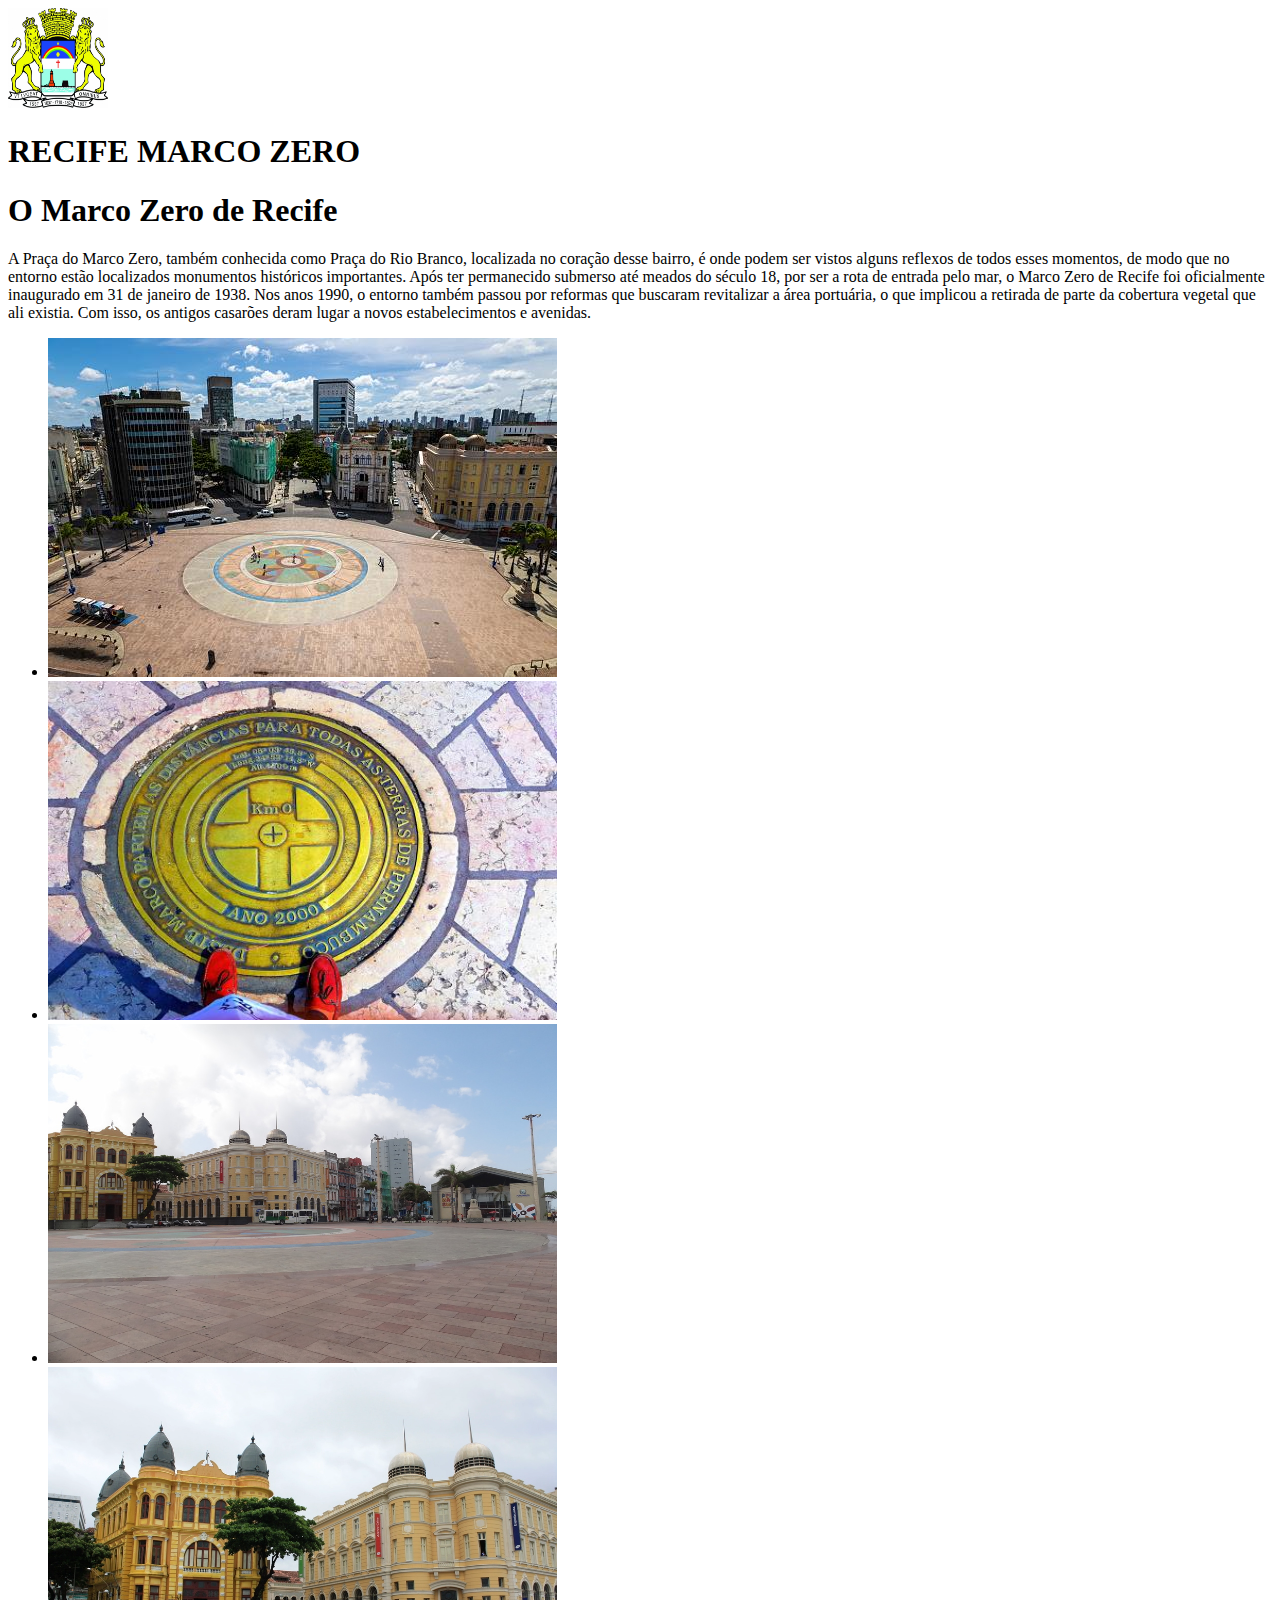
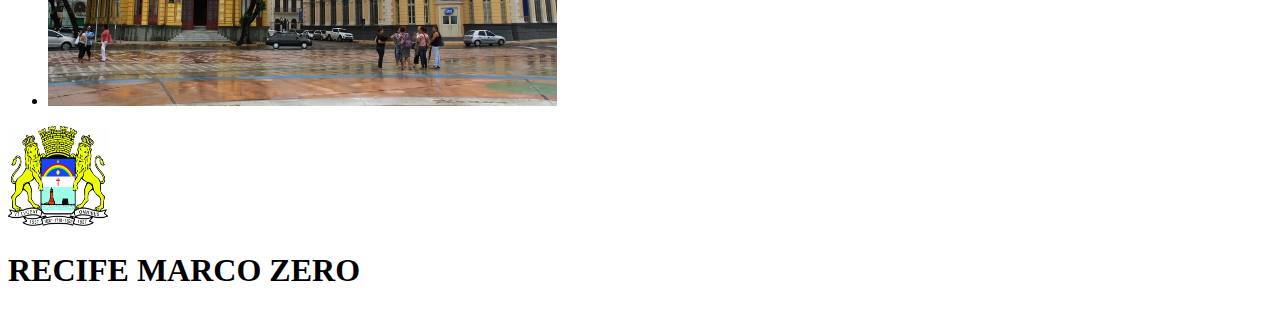
==== html/recife/index.html @ 18144922 "Movido para outra pasta" ====
<!DOCTYPE html>
<html lang="en">
<head>
    <meta charset="UTF-8">
    <meta name="viewport" content="width=device-width, initial-scale=1.0">
    <title>RECIFE - MARCO ZERO</title>
</head>
<body>
    <header>
        <img src="imagens/brasoes.jpg" alt="Brasão Recife" width="100" height="100">
        <h1>RECIFE MARCO ZERO</h1>
    </header>
    <SECtion>
        <h1>O Marco Zero de Recife</h1>
        <p>A Praça do Marco Zero, também conhecida como Praça do Rio Branco, localizada no coração desse bairro, é onde podem ser vistos alguns reflexos de todos esses momentos, de modo que no entorno estão localizados monumentos históricos importantes.

            Após ter permanecido submerso até meados do século 18, por ser a rota de entrada pelo mar, o Marco Zero de Recife foi oficialmente inaugurado em 31 de janeiro de 1938. Nos anos 1990, o entorno também passou por reformas que buscaram revitalizar a área portuária, o que implicou a retirada de parte da cobertura vegetal que ali existia. Com isso, os antigos casarões deram lugar a novos estabelecimentos e avenidas.</p>
    </SECtion>
    <section>
        <ul>
            <li><img src="./imagens/01.jpeg" alt="Marco zero" width="509" height="339"></li>
            <li><img src="./imagens/02.jpeg" alt="Marco zero" width="509" height="339"></li>
            <li><img src="./imagens/03.jpg" alt="Foto Praça" width="509" height="339"></li>
            <li><img src="./imagens/04.webp" alt="Foto Praça" width="509" height="339"></li>
        </ul>
    </section>
    <footer>
        <img src="imagens/brasoes.jpg" alt="Brasão Recife" width="100" height="100">
        <h1>RECIFE MARCO ZERO</h1>
    </footer>
</body>
</html>
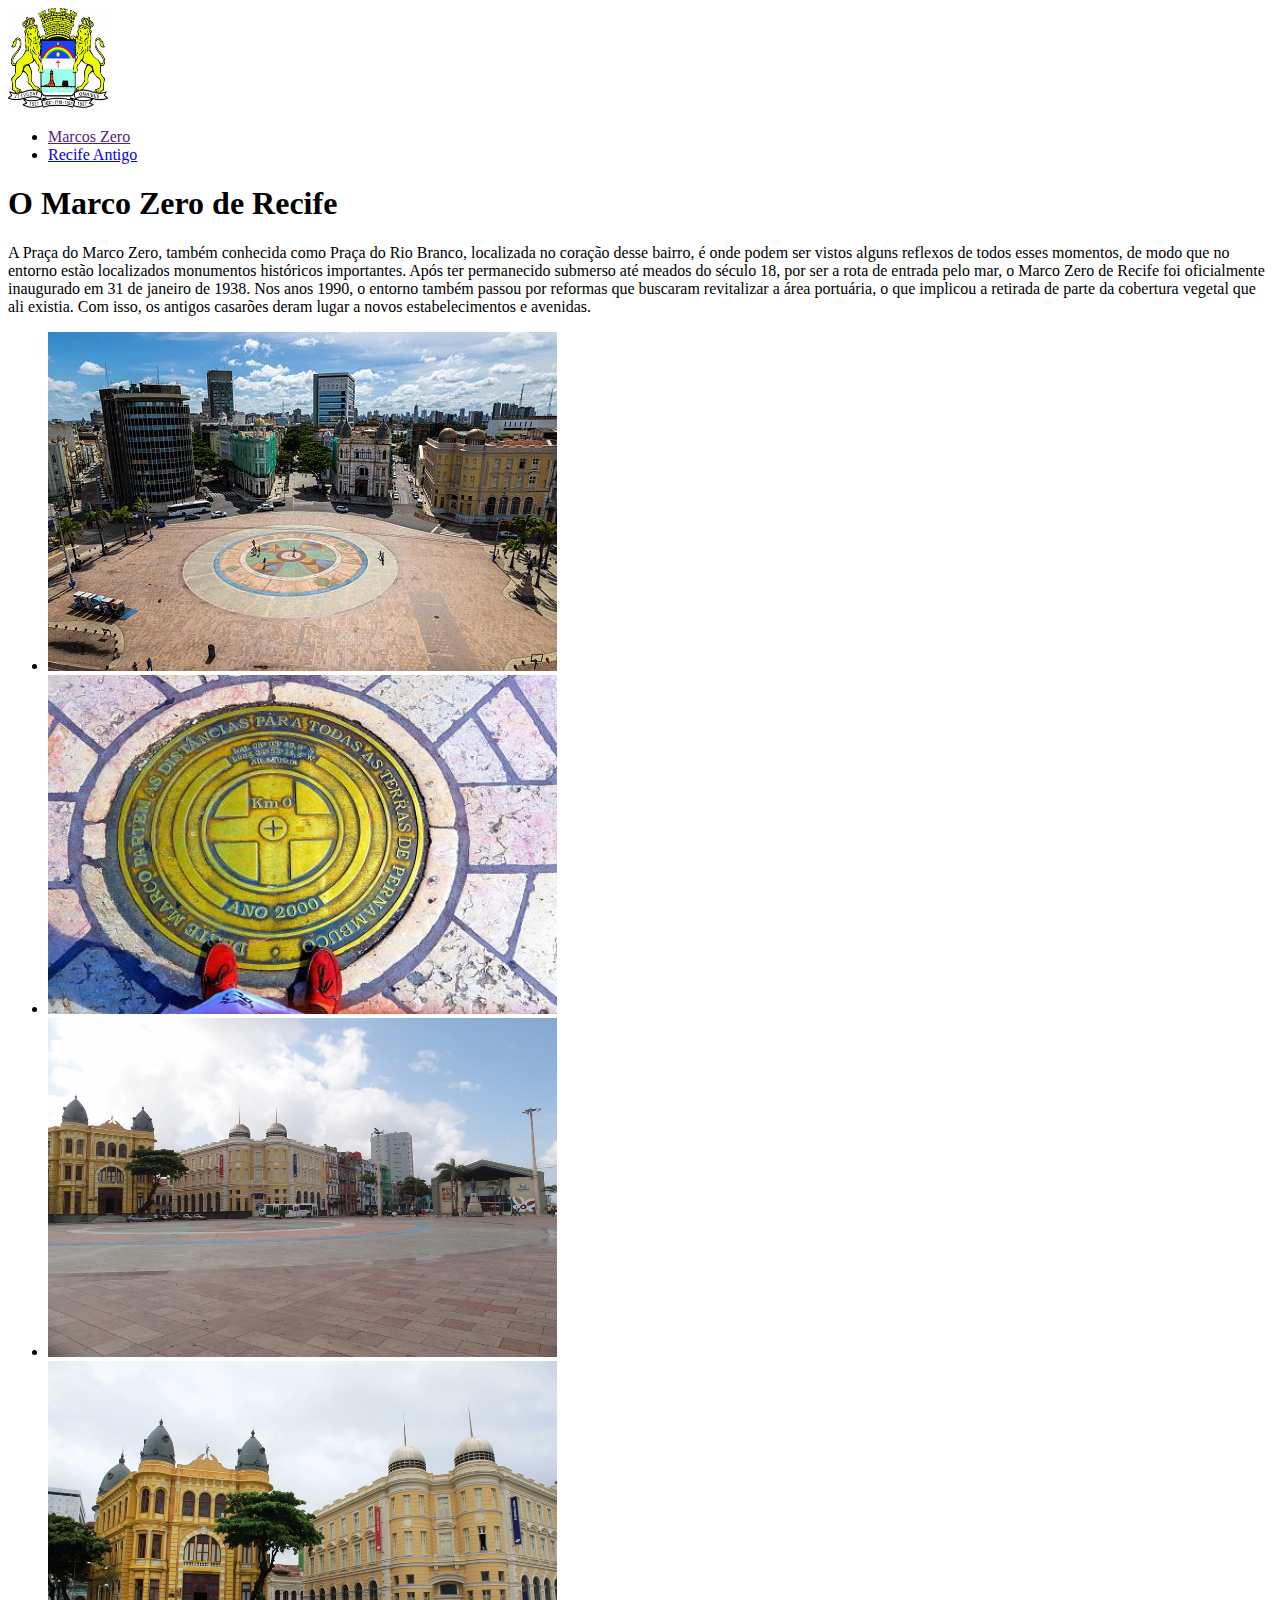
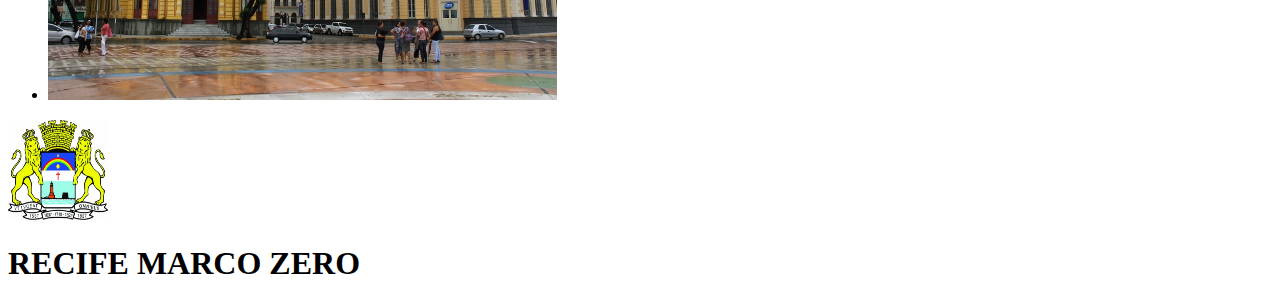
==== commit bfeb0e3c: "Criado pagina recife antigo" ====
--- a/html/recife/index.html
+++ b/html/recife/index.html
@@ -8,14 +8,21 @@
 <body>
     <header>
         <img src="imagens/brasoes.jpg" alt="Brasão Recife" width="100" height="100">
-        <h1>RECIFE MARCO ZERO</h1>
-    </header>
-    <SECtion>
-        <h1>O Marco Zero de Recife</h1>
-        <p>A Praça do Marco Zero, também conhecida como Praça do Rio Branco, localizada no coração desse bairro, é onde podem ser vistos alguns reflexos de todos esses momentos, de modo que no entorno estão localizados monumentos históricos importantes.
-
-            Após ter permanecido submerso até meados do século 18, por ser a rota de entrada pelo mar, o Marco Zero de Recife foi oficialmente inaugurado em 31 de janeiro de 1938. Nos anos 1990, o entorno também passou por reformas que buscaram revitalizar a área portuária, o que implicou a retirada de parte da cobertura vegetal que ali existia. Com isso, os antigos casarões deram lugar a novos estabelecimentos e avenidas.</p>
-    </SECtion>
+        <nav>
+            <ul>
+               <li><a href="">Marcos Zero</a></li>     
+               <li><a href="../recife/">Recife Antigo</a></li>     
+            </ul>
+        </nav>     
+    <main>
+        <section>
+            <h1>O Marco Zero de Recife</h1>
+            <p>A Praça do Marco Zero, também conhecida como Praça do Rio Branco, localizada no coração desse bairro, é onde podem ser vistos alguns reflexos de todos esses momentos, de modo que no entorno estão localizados monumentos históricos importantes.
+    
+                Após ter permanecido submerso até meados do século 18, por ser a rota de entrada pelo mar, o Marco Zero de Recife foi oficialmente inaugurado em 31 de janeiro de 1938. Nos anos 1990, o entorno também passou por reformas que buscaram revitalizar a área portuária, o que implicou a retirada de parte da cobertura vegetal que ali existia. Com isso, os antigos casarões deram lugar a novos estabelecimentos e avenidas.</p>
+        </section>
+    </main>
+   
     <section>
         <ul>
             <li><img src="./imagens/01.jpeg" alt="Marco zero" width="509" height="339"></li>
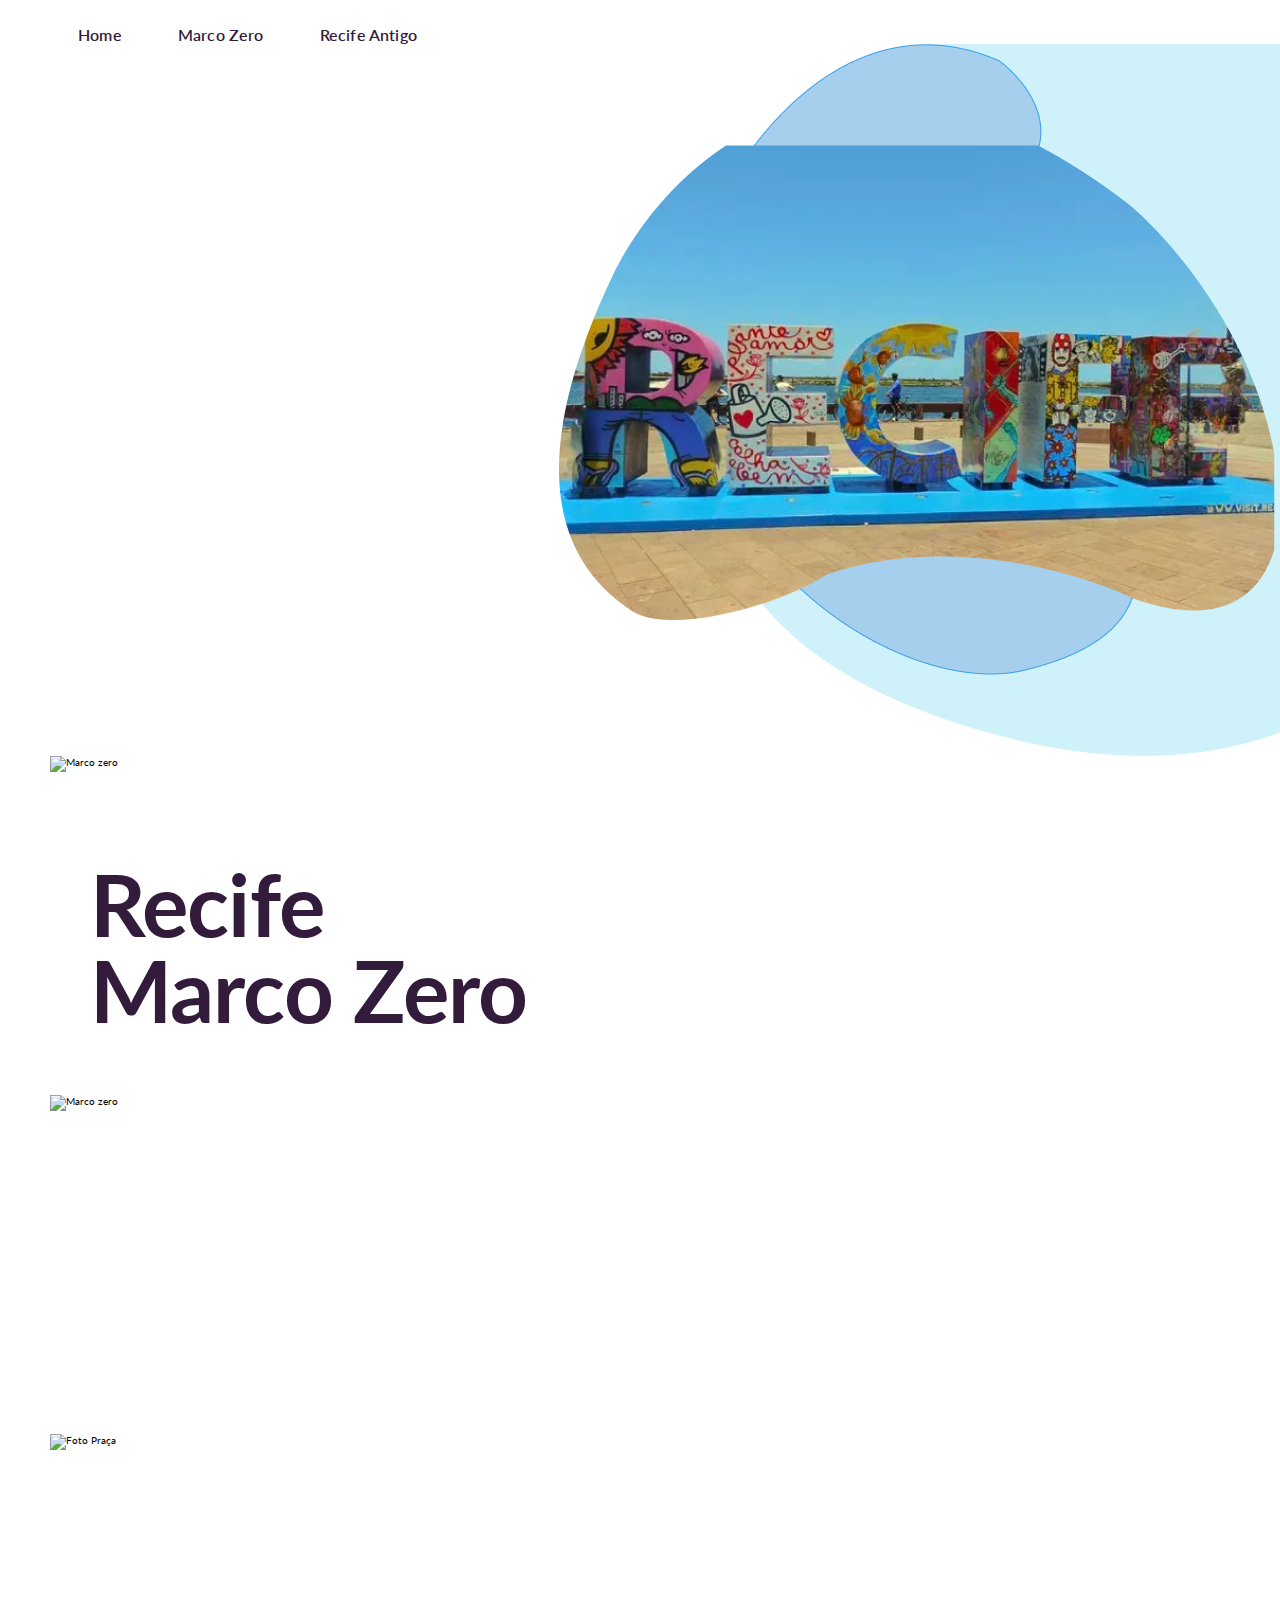
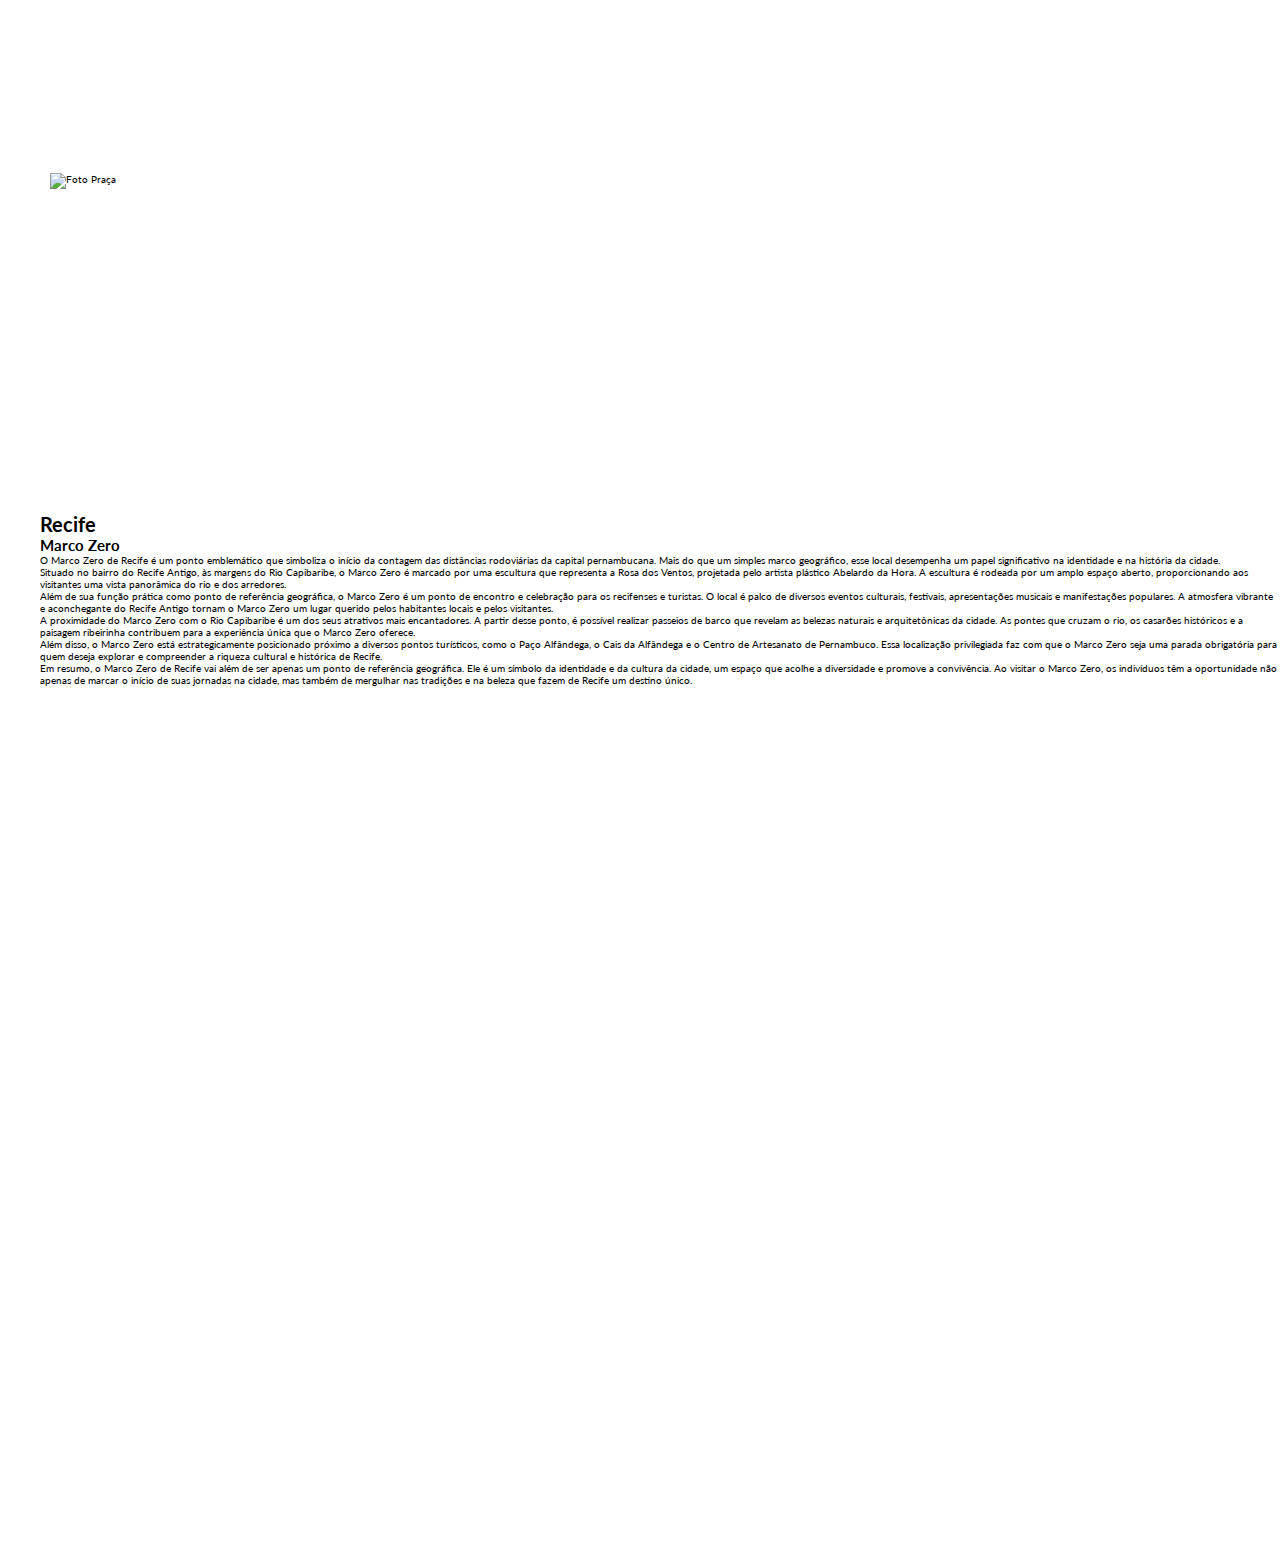
==== commit b5b38a70: "estilizando topo site" ====
--- a/html/recife/index.html
+++ b/html/recife/index.html
@@ -1,39 +1,65 @@
 <!DOCTYPE html>
-<html lang="en">
+<html lang="pt-br">
 <head>
     <meta charset="UTF-8">
     <meta name="viewport" content="width=device-width, initial-scale=1.0">
+    <link rel="preconnect" href="https://fonts.googleapis.com">
+    <link rel="preconnect" href="https://fonts.gstatic.com" crossorigin>
+    <link href="https://fonts.googleapis.com/css2?family=Lato:wght@300;400;700;900&display=swap" rel="stylesheet">
+    <link rel="stylesheet" href="./css/style.css">
     <title>RECIFE - MARCO ZERO</title>
 </head>
 <body>
     <header>
-        <img src="imagens/brasoes.jpg" alt="Brasão Recife" width="100" height="100">
-        <nav>
-            <ul>
-               <li><a href="">Marcos Zero</a></li>     
-               <li><a href="../recife/">Recife Antigo</a></li>     
-            </ul>
-        </nav>     
+        <div class="container">
+            <nav>
+                <ul>
+                    <li>Home</li>
+                    <li>Marco Zero</li>
+                    <li>Recife Antigo</li>
+                </ul>
+            </nav>        
+        </div>
+       
+    </header>
     <main>
+        <section class="s-topo">
+            <div class="image-back"></div>
+            <div class="image-text"></div>
+            <div class="left">
+                <h1>Recife</h1>
+                <h1>Marco Zero</h1>
+            </div>
+            <div class="right"></div>
+        </section>
         <section>
-            <h1>O Marco Zero de Recife</h1>
-            <p>A Praça do Marco Zero, também conhecida como Praça do Rio Branco, localizada no coração desse bairro, é onde podem ser vistos alguns reflexos de todos esses momentos, de modo que no entorno estão localizados monumentos históricos importantes.
-    
-                Após ter permanecido submerso até meados do século 18, por ser a rota de entrada pelo mar, o Marco Zero de Recife foi oficialmente inaugurado em 31 de janeiro de 1938. Nos anos 1990, o entorno também passou por reformas que buscaram revitalizar a área portuária, o que implicou a retirada de parte da cobertura vegetal que ali existia. Com isso, os antigos casarões deram lugar a novos estabelecimentos e avenidas.</p>
+            <div class="container">
+                <div class="fotos">
+                    <ul>
+                        <li><img src="./imagens/01.jpeg" alt="Marco zero" width="509" height="339"></li>
+                        <li><img src="./imagens/02.jpeg" alt="Marco zero" width="509" height="339"></li>
+                        <li><img src="./imagens/03.jpg" alt="Foto Praça" width="509" height="339"></li>
+                        <li><img src="./imagens/04.webp" alt="Foto Praça" width="509" height="339"></li>
+                    </ul>
+                </div>
+            </div>
         </section>
     </main>
-   
+  
     <section>
-        <ul>
-            <li><img src="./imagens/01.jpeg" alt="Marco zero" width="509" height="339"></li>
-            <li><img src="./imagens/02.jpeg" alt="Marco zero" width="509" height="339"></li>
-            <li><img src="./imagens/03.jpg" alt="Foto Praça" width="509" height="339"></li>
-            <li><img src="./imagens/04.webp" alt="Foto Praça" width="509" height="339"></li>
-        </ul>
+        <h1>Recife</h1>
+        <h2>Marco Zero</h2>
+            <p>O Marco Zero de Recife é um ponto emblemático que simboliza o início da contagem das distâncias rodoviárias da capital pernambucana.
+             Mais do que um simples marco geográfico, esse local desempenha um papel significativo na identidade e na história da cidade.</p>
+            <p>Situado no bairro do Recife Antigo, às margens do Rio Capibaribe, o Marco Zero é marcado por uma escultura que representa a Rosa dos Ventos, projetada pelo artista plástico Abelardo da Hora. A escultura é rodeada por um amplo espaço aberto, proporcionando aos visitantes uma vista panorâmica do rio e dos arredores.</p>
+            <p>Além de sua função prática como ponto de referência geográfica, o Marco Zero é um ponto de encontro e celebração para os recifenses e turistas. O local é palco de diversos eventos culturais, festivais, apresentações musicais e manifestações populares. A atmosfera vibrante e aconchegante do Recife Antigo tornam o Marco Zero um lugar querido pelos habitantes locais e pelos visitantes.</p>
+            <p>A proximidade do Marco Zero com o Rio Capibaribe é um dos seus atrativos mais encantadores. A partir desse ponto, é possível realizar passeios de barco que revelam as belezas naturais e arquitetônicas da cidade. As pontes que cruzam o rio, os casarões históricos e a paisagem ribeirinha contribuem para a experiência única que o Marco Zero oferece.</p>
+            <p>Além disso, o Marco Zero está estrategicamente posicionado próximo a diversos pontos turísticos, como o Paço Alfândega, o Cais da Alfândega e o Centro de Artesanato de Pernambuco. Essa localização privilegiada faz com que o Marco Zero seja uma parada obrigatória para quem deseja explorar e compreender a riqueza cultural e histórica de 
+                Recife.</p>
+            <p>Em resumo, o Marco Zero de Recife vai além de ser apenas um ponto de referência geográfica. Ele é um símbolo da identidade e da cultura da cidade, um espaço que acolhe a diversidade e promove a convivência. Ao visitar o Marco Zero, os indivíduos têm a oportunidade não apenas de marcar o início de suas jornadas na cidade, mas também de mergulhar nas tradições e na beleza que fazem de Recife um destino único.</p></p>
     </section>
     <footer>
-        <img src="imagens/brasoes.jpg" alt="Brasão Recife" width="100" height="100">
-        <h1>RECIFE MARCO ZERO</h1>
+        
     </footer>
 </body>
 </html>--- a/html/recife/css/style.css
+++ b/html/recife/css/style.css
@@ -0,0 +1,95 @@
+* {
+    margin: 0;
+    padding: 0;
+    box-sizing: border-box;
+    -webkit-font-smoothing: antialised;
+    font-family: 'Lato', sans-serif;
+
+}
+
+img {
+    max-width: 100%;
+    display: block;
+}
+
+a {
+    display: inline-block;
+    text-decoration: none;
+}
+
+ul {
+    list-style: none;
+}
+
+button {
+    background-color: transparent;
+    border: 0;
+    cursor: pointer;
+}
+
+html {
+    font-size: 62.5%;
+    background-color: var(--fundo);
+    color: var(--marron);
+    padding: 25px 0px 882px 40px; 
+    
+}
+
+.container {
+    width: 100%;
+    max-width: 140rem;
+    margin: 0 auto;
+    padding: 0 1rem;
+
+   
+}
+
+header{
+
+    
+}
+
+header nav ul{
+    display: flex;
+    justify-content: space-around;
+    width: 100%;
+    max-width: 39.5rem;
+    color: #331B3B;
+    font-size: 16px;
+    font-style: normal;
+    font-weight: 600;
+    line-height: normal;
+    letter-spacing: 0.16px; 
+}
+
+.s-topo{
+    width: 57.rem;
+    height: 71.2rem;
+    background: url("../imagens/background.png") no-repeat ;
+    background-position: right;
+    background-size: 100%;
+    background-size: contain;
+    background-position: right;
+}
+
+
+.s-topo .image-text{
+    width: 100%;
+    height: 63.1rem;
+    background: url("../imagens/textorecife.png") no-repeat ;
+    background-position: right;
+}
+
+.s-topo .left{
+    padding-left: 5rem;
+    margin-top: 18.6rem;
+}
+.s-topo h1{
+    color: #331B3B;
+    font-size: 8.7rem;
+    font-style: normal;
+    font-weight: 700;
+    line-height: 99.8%;
+    letter-spacing: -0.87px; 
+    
+}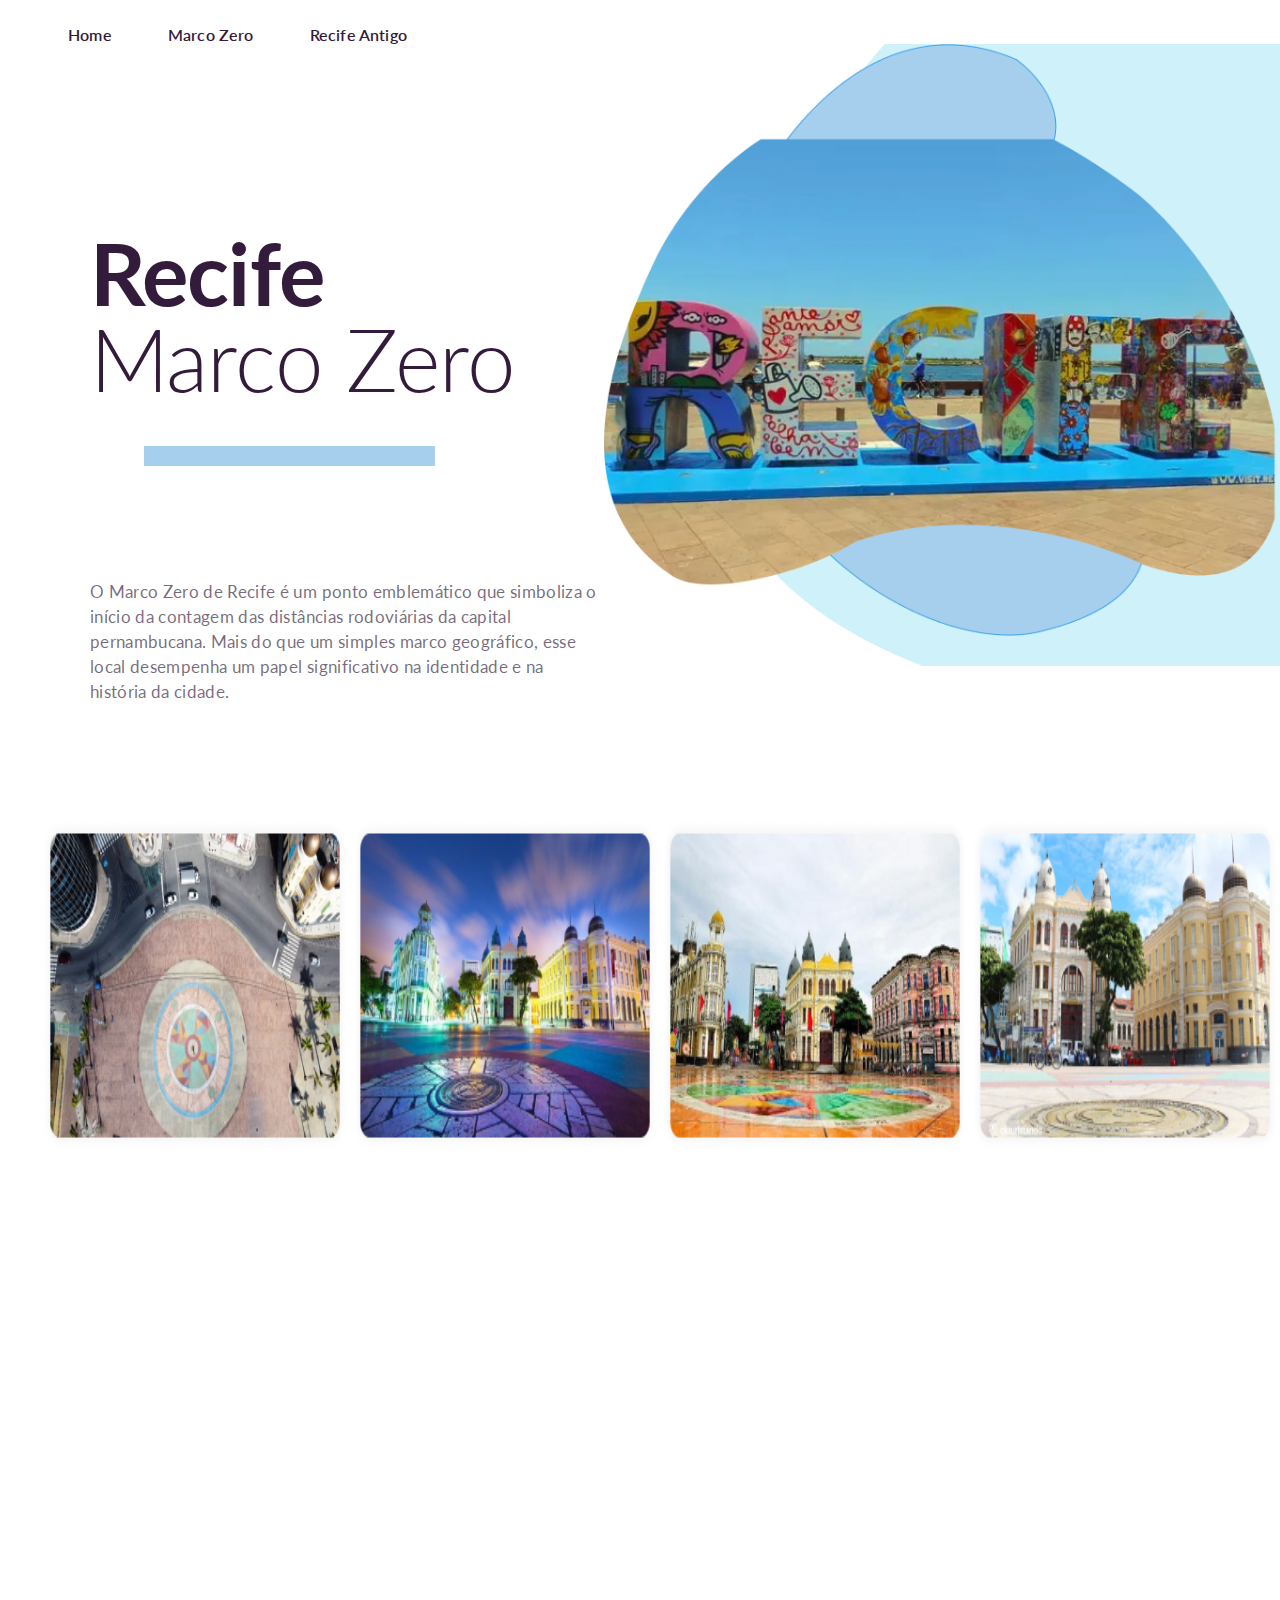
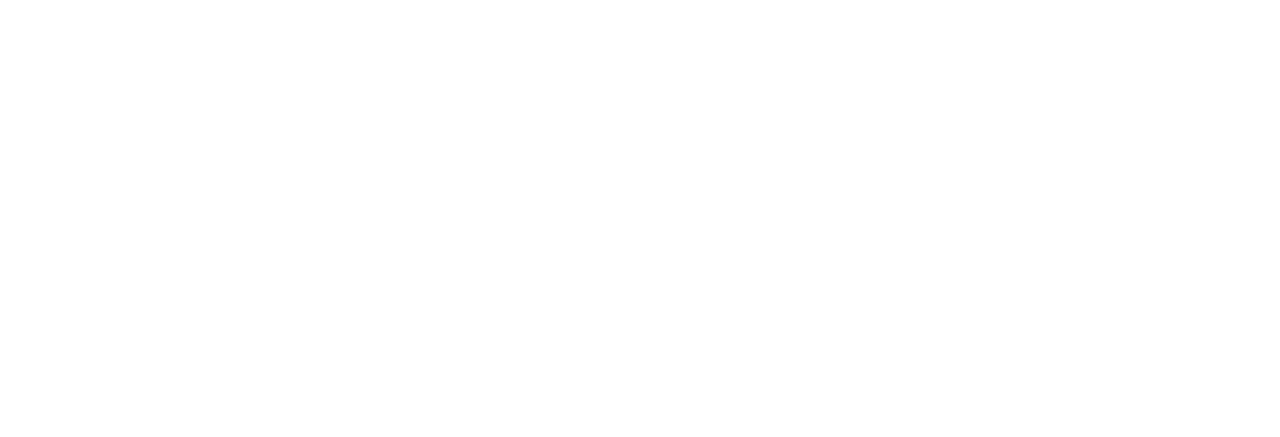
==== commit 4367fd61: "estilizado topo" ====
--- a/html/recife/index.html
+++ b/html/recife/index.html
@@ -1,5 +1,6 @@
 <!DOCTYPE html>
 <html lang="pt-br">
+
 <head>
     <meta charset="UTF-8">
     <meta name="viewport" content="width=device-width, initial-scale=1.0">
@@ -9,57 +10,46 @@
     <link rel="stylesheet" href="./css/style.css">
     <title>RECIFE - MARCO ZERO</title>
 </head>
+
 <body>
     <header>
-        <div class="container">
-            <nav>
-                <ul>
-                    <li>Home</li>
-                    <li>Marco Zero</li>
-                    <li>Recife Antigo</li>
-                </ul>
-            </nav>        
-        </div>
-       
+        <nav>
+            <ul>
+                <li>Home</li>
+                <li>Marco Zero</li>
+                <li>Recife Antigo</li>
+            </ul>
+        </nav>
+
     </header>
     <main>
         <section class="s-topo">
-            <div class="image-back"></div>
-            <div class="image-text"></div>
             <div class="left">
                 <h1>Recife</h1>
-                <h1>Marco Zero</h1>
+                <h2>Marco Zero</h2>
+                <img class="image-titulo" src="imagens/barratitulo.png" alt="barra azul titulo">
+                <p>
+                    O Marco Zero de Recife é um ponto emblemático que simboliza o início da contagem das distâncias
+                    rodoviárias da capital pernambucana. Mais do que um simples marco geográfico, esse local desempenha
+                    um papel significativo na identidade e na história da cidade.
+                </p>
             </div>
-            <div class="right"></div>
+            <div class="right">
+                <div class="image-text"><img src="imagens/textorecife.png" alt=""></div>
+            </div>
+
         </section>
-        <section>
-            <div class="container">
-                <div class="fotos">
-                    <ul>
-                        <li><img src="./imagens/01.jpeg" alt="Marco zero" width="509" height="339"></li>
-                        <li><img src="./imagens/02.jpeg" alt="Marco zero" width="509" height="339"></li>
-                        <li><img src="./imagens/03.jpg" alt="Foto Praça" width="509" height="339"></li>
-                        <li><img src="./imagens/04.webp" alt="Foto Praça" width="509" height="339"></li>
-                    </ul>
-                </div>
-            </div>
+
+        <section class="s-fotos">
+           <div class="galeria"><img src="./imagens/foto01.png" alt="Marco zero" width="509" height="339"></div>
+           <div class="galeria"><img src="./imagens/foto02.png" alt="Marco zero" width="509" height="339"></div>
+           <div class="galeria"><img src="./imagens/foto03.png" alt="Foto Praça" width="509" height="339"></div>
+           <div class="galeria"><img src="./imagens/foto04.png" alt="Foto Praça" width="509" height="339"></div>
         </section>
+
+
     </main>
-  
-    <section>
-        <h1>Recife</h1>
-        <h2>Marco Zero</h2>
-            <p>O Marco Zero de Recife é um ponto emblemático que simboliza o início da contagem das distâncias rodoviárias da capital pernambucana.
-             Mais do que um simples marco geográfico, esse local desempenha um papel significativo na identidade e na história da cidade.</p>
-            <p>Situado no bairro do Recife Antigo, às margens do Rio Capibaribe, o Marco Zero é marcado por uma escultura que representa a Rosa dos Ventos, projetada pelo artista plástico Abelardo da Hora. A escultura é rodeada por um amplo espaço aberto, proporcionando aos visitantes uma vista panorâmica do rio e dos arredores.</p>
-            <p>Além de sua função prática como ponto de referência geográfica, o Marco Zero é um ponto de encontro e celebração para os recifenses e turistas. O local é palco de diversos eventos culturais, festivais, apresentações musicais e manifestações populares. A atmosfera vibrante e aconchegante do Recife Antigo tornam o Marco Zero um lugar querido pelos habitantes locais e pelos visitantes.</p>
-            <p>A proximidade do Marco Zero com o Rio Capibaribe é um dos seus atrativos mais encantadores. A partir desse ponto, é possível realizar passeios de barco que revelam as belezas naturais e arquitetônicas da cidade. As pontes que cruzam o rio, os casarões históricos e a paisagem ribeirinha contribuem para a experiência única que o Marco Zero oferece.</p>
-            <p>Além disso, o Marco Zero está estrategicamente posicionado próximo a diversos pontos turísticos, como o Paço Alfândega, o Cais da Alfândega e o Centro de Artesanato de Pernambuco. Essa localização privilegiada faz com que o Marco Zero seja uma parada obrigatória para quem deseja explorar e compreender a riqueza cultural e histórica de 
-                Recife.</p>
-            <p>Em resumo, o Marco Zero de Recife vai além de ser apenas um ponto de referência geográfica. Ele é um símbolo da identidade e da cultura da cidade, um espaço que acolhe a diversidade e promove a convivência. Ao visitar o Marco Zero, os indivíduos têm a oportunidade não apenas de marcar o início de suas jornadas na cidade, mas também de mergulhar nas tradições e na beleza que fazem de Recife um destino único.</p></p>
-    </section>
-    <footer>
-        
-    </footer>
+
 </body>
+
 </html>--- a/html/recife/css/style.css
+++ b/html/recife/css/style.css
@@ -29,10 +29,10 @@
 
 html {
     font-size: 62.5%;
-    background-color: var(--fundo);
-    color: var(--marron);
-    padding: 25px 0px 882px 40px; 
-    
+    /*background-color: var(--fundo);*/
+    /*color: var(--marron);*/
+    padding: 25px 0px 882px 40px;
+
 }
 
 .container {
@@ -41,55 +41,98 @@
     margin: 0 auto;
     padding: 0 1rem;
 
-   
+
 }
 
-header{
-
-    
-}
-
-header nav ul{
+header nav ul {
     display: flex;
     justify-content: space-around;
-    width: 100%;
     max-width: 39.5rem;
     color: #331B3B;
     font-size: 16px;
     font-style: normal;
     font-weight: 600;
     line-height: normal;
-    letter-spacing: 0.16px; 
+    letter-spacing: 0.16px;
 }
 
-.s-topo{
-    width: 57.rem;
-    height: 71.2rem;
-    background: url("../imagens/background.png") no-repeat ;
+.s-topo {
+
+    display: flex;
+    height: 62.2rem;
+    align-items: flex-start;
+    background: url(../imagens/background.png) no-repeat;
     background-position: right;
-    background-size: 100%;
-    background-size: contain;
-    background-position: right;
+    flex-direction: row;
+    justify-content: space-between;
+    margin-bottom: 15rem;
 }
 
+/*
+.s-topo .right {
+    width: 45.4rem;
+    display: flex;
+    width: 100%;
+    align-items: flex-end;
+    justify-content: flex-end;
 
-.s-topo .image-text{
-    width: 100%;
-    height: 63.1rem;
-    background: url("../imagens/textorecife.png") no-repeat ;
-    background-position: right;
+}
+*/
+.s-topo .left {
+    padding-left: 5rem;
+    margin-top: 18.6rem;
+
 }
 
-.s-topo .left{
-    padding-left: 5rem;
-    margin-top: 18.6rem;
-}
-.s-topo h1{
+.s-topo h1 {
+
     color: #331B3B;
     font-size: 8.7rem;
     font-style: normal;
     font-weight: 700;
     line-height: 99.8%;
-    letter-spacing: -0.87px; 
+    letter-spacing: -0.87px;
+
+}
+
+.s-topo h2 {
+    color: #331B3B;
+    font-size: 8.7rem;
+    font-style: normal;
+    font-weight: 300;
+    line-height: 99.8%;
+    letter-spacing: -0.87px;
+}
+
+.s-topo .image-titulo {
+    margin-top: 4.4rem;
+    margin-left: 5.4rem;
+    width: 29.1rem;
+    height: 2rem;
+   
     
+
+}
+
+.s-topo p {
+
+    margin-top: 11.4rem;
+    width: 514px;
+    height: 167px;
+    flex-shrink: 0;
+    color: rgba(51, 27, 59, 0.66);
+    font-size: 17px;
+    font-style: normal;
+    font-weight: 400;
+    line-height: 146.3%;
+    letter-spacing: 0.34px;
+    
+}
+
+.s-fotos{
+    display: flex;
+}
+
+.s-fotos ul li {
+    display: flex;
 }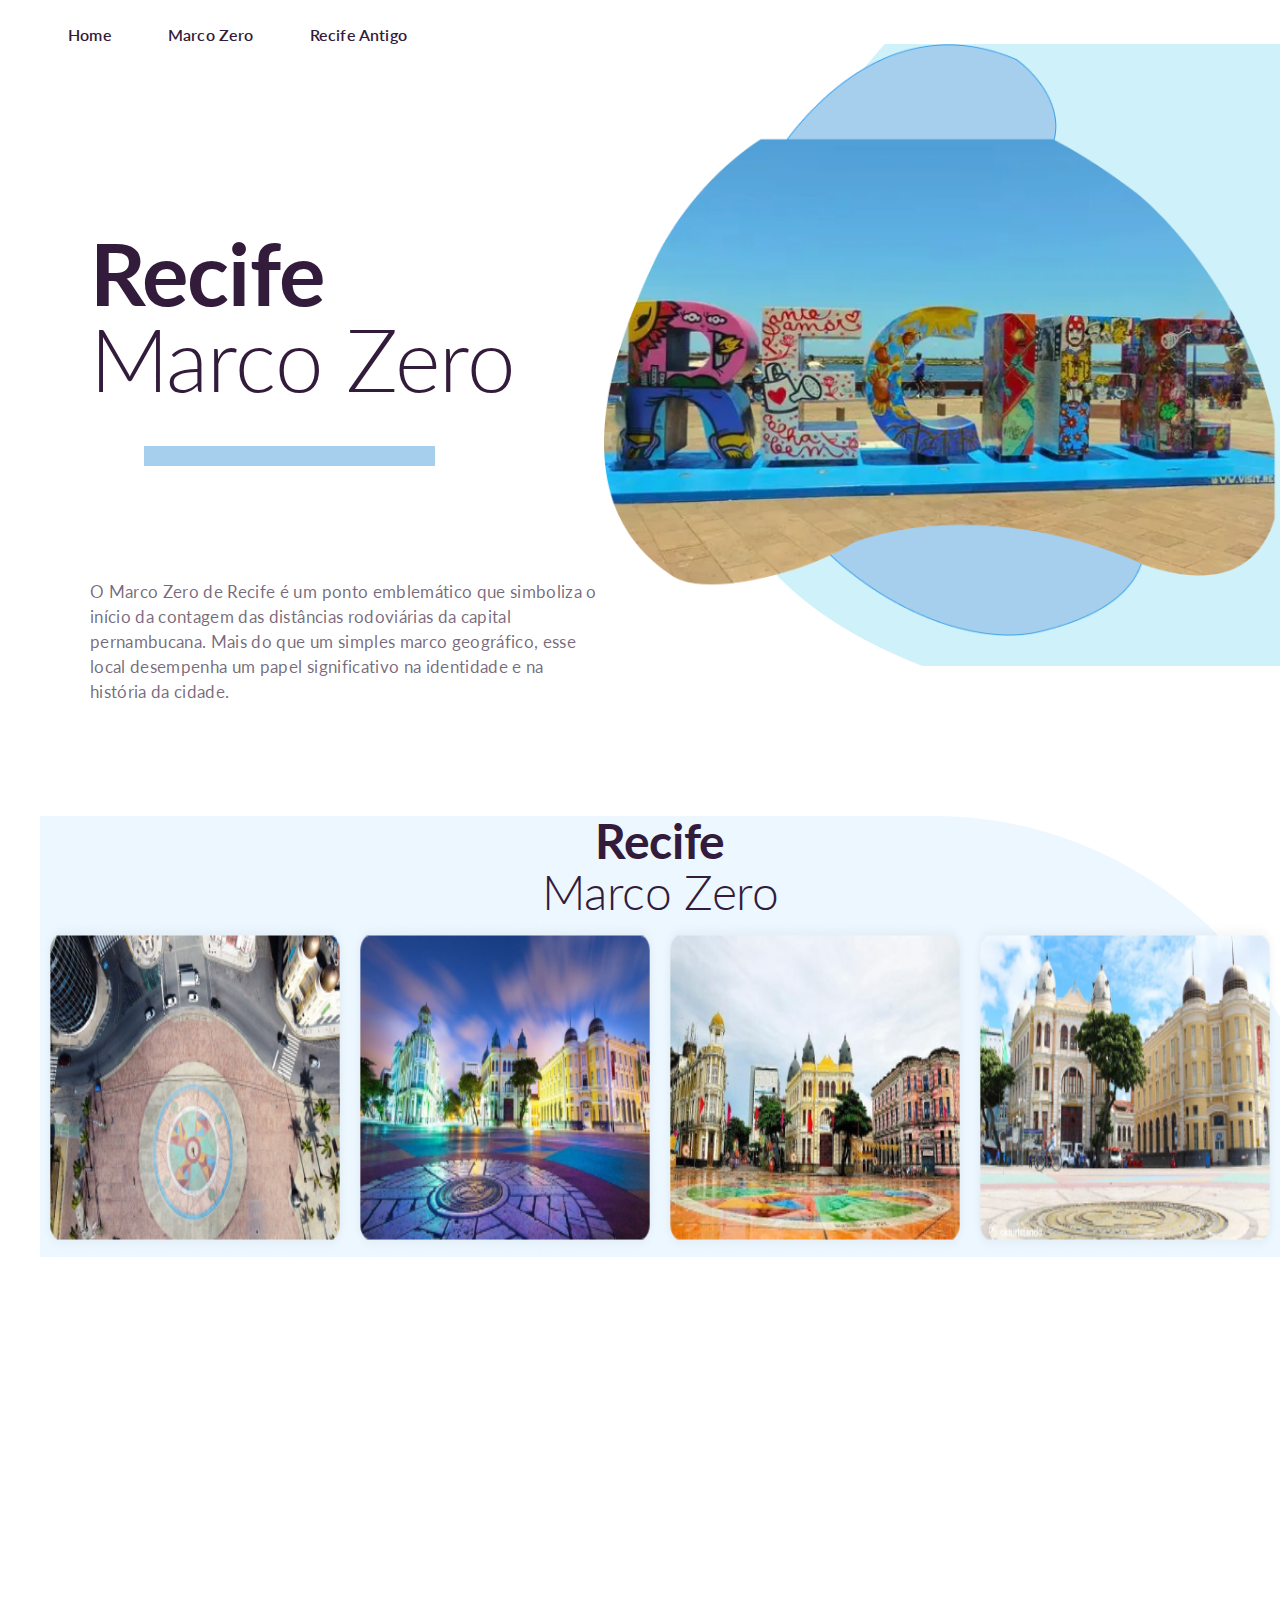
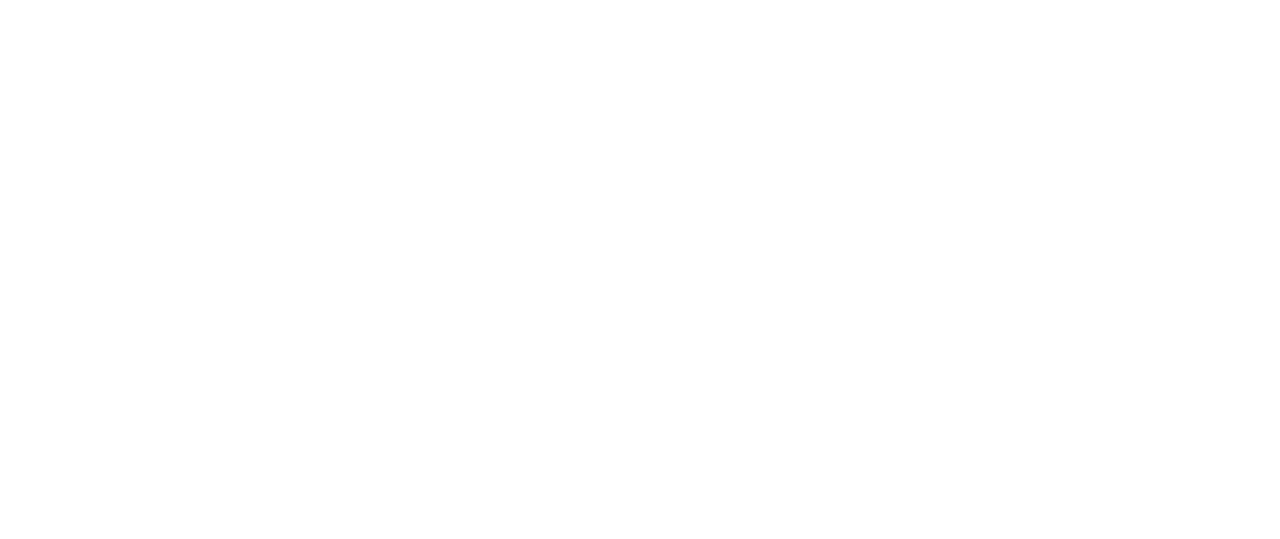
==== commit 790f14e8: "estilizado fotos" ====
--- a/html/recife/index.html
+++ b/html/recife/index.html
@@ -41,10 +41,18 @@
         </section>
 
         <section class="s-fotos">
-           <div class="galeria"><img src="./imagens/foto01.png" alt="Marco zero" width="509" height="339"></div>
-           <div class="galeria"><img src="./imagens/foto02.png" alt="Marco zero" width="509" height="339"></div>
-           <div class="galeria"><img src="./imagens/foto03.png" alt="Foto Praça" width="509" height="339"></div>
-           <div class="galeria"><img src="./imagens/foto04.png" alt="Foto Praça" width="509" height="339"></div>
+            <!--            <div class="back"></div>-->
+            <div class="titulo">
+                <h1>Recife</h1>
+                <h2>Marco Zero</h2>
+            </div>
+
+            <div class="galerias">
+                <div class="galeria"><img src="./imagens/foto01.png" alt="Marco zero" width="509" height="339"></div>
+                <div class="galeria"><img src="./imagens/foto02.png" alt="Marco zero" width="509" height="339"></div>
+                <div class="galeria"><img src="./imagens/foto03.png" alt="Foto Praça" width="509" height="339"></div>
+                <div class="galeria"><img src="./imagens/foto04.png" alt="Foto Praça" width="509" height="339"></div>
+            </div>
         </section>
 
 
--- a/html/recife/css/style.css
+++ b/html/recife/css/style.css
@@ -109,8 +109,8 @@
     margin-left: 5.4rem;
     width: 29.1rem;
     height: 2rem;
-   
-    
+
+
 
 }
 
@@ -126,13 +126,39 @@
     font-weight: 400;
     line-height: 146.3%;
     letter-spacing: 0.34px;
-    
+
 }
 
-.s-fotos{
+.s-fotos {
+    background: url(../imagens/back01.png) no-repeat;
+}
+
+.s-fotos .galerias {
     display: flex;
 }
 
-.s-fotos ul li {
+.s-fotos h1 {
+    color: #331B3B;
+    text-align: center;
+    font-size: 4.8rem;
+    font-style: normal;
+    font-weight: 700;
+    line-height: 106.3%;
+    /* 51.024px */
+    letter-spacing: -0.48px;
+}
+.s-fotos .titulo{
     display: flex;
-}+    flex-direction: column;
+    flex-wrap: nowrap;
+    align-items: center;
+}
+.s-fotos h2 {
+    color: #331B3B;
+    font-size: 4.8rem;
+    font-style: normal;
+    font-weight: 300;
+    line-height: 106.3%;
+    letter-spacing: -0.48px;
+}
+
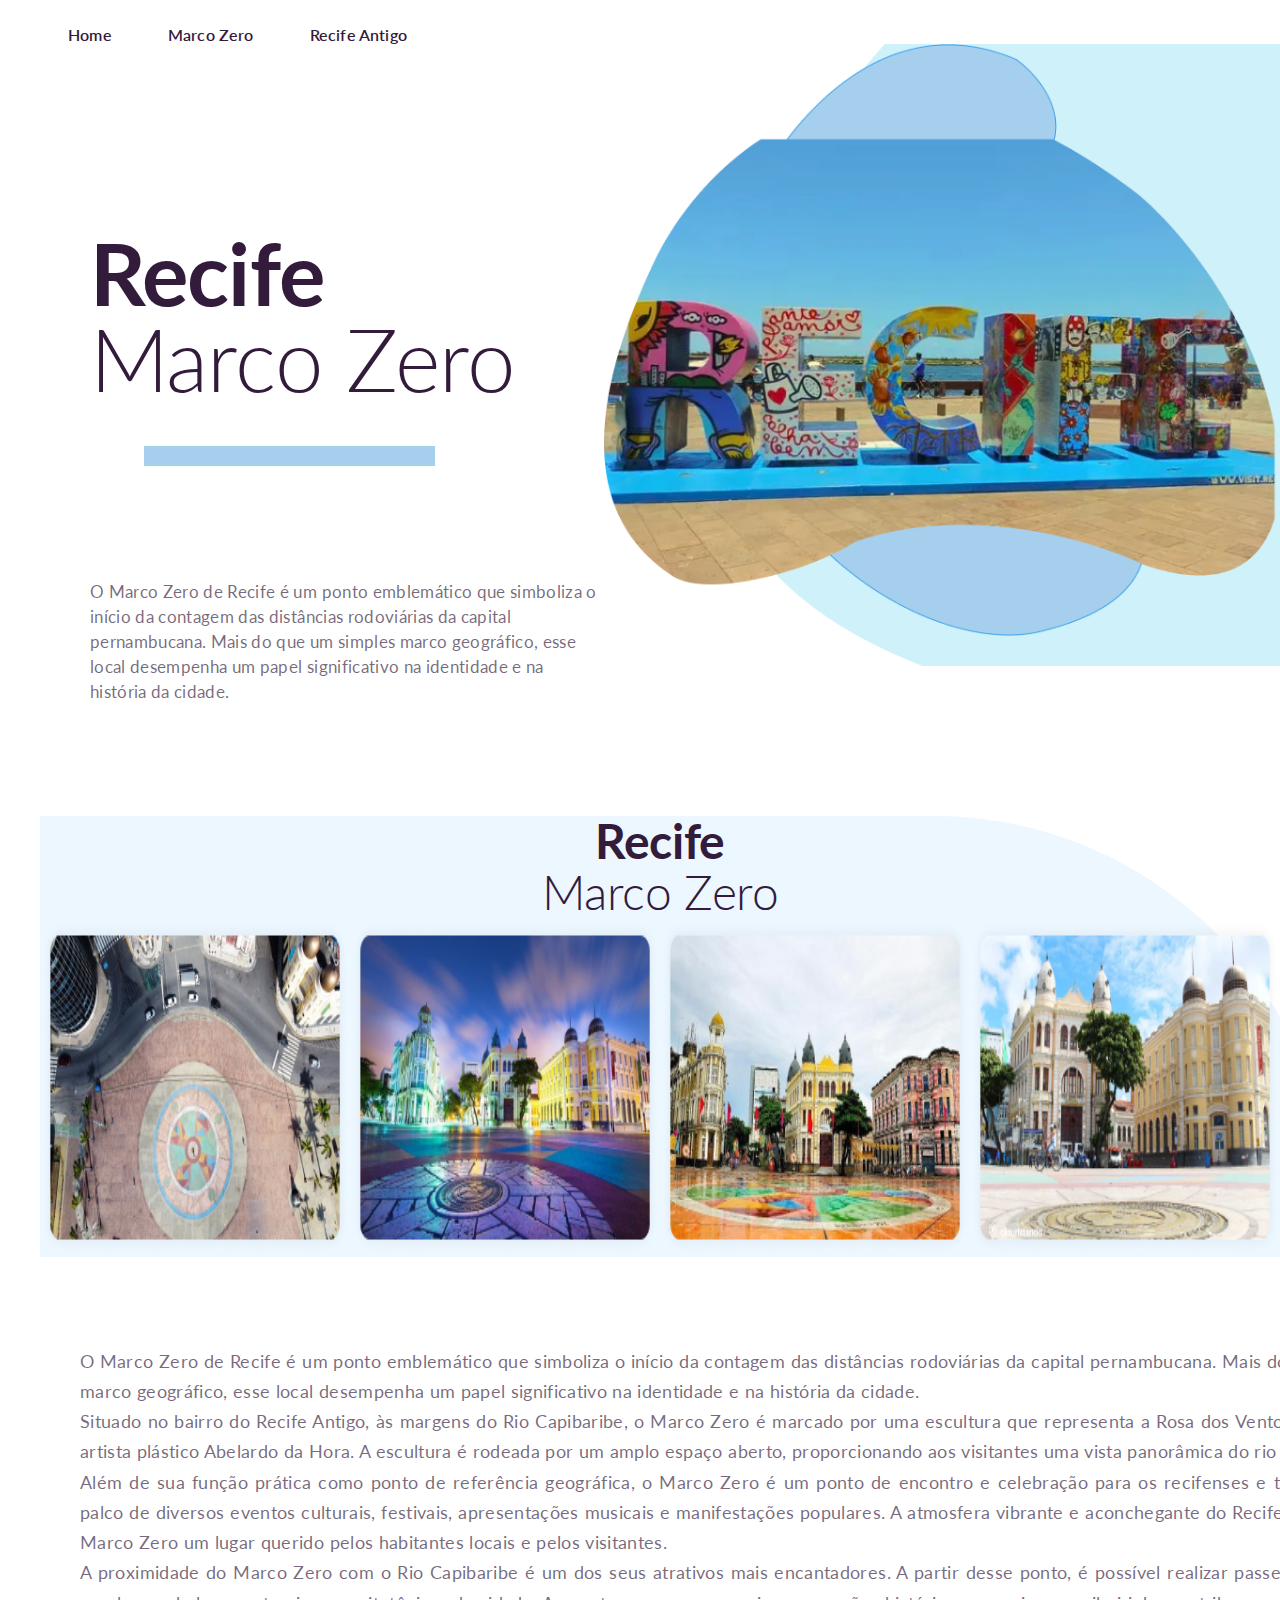
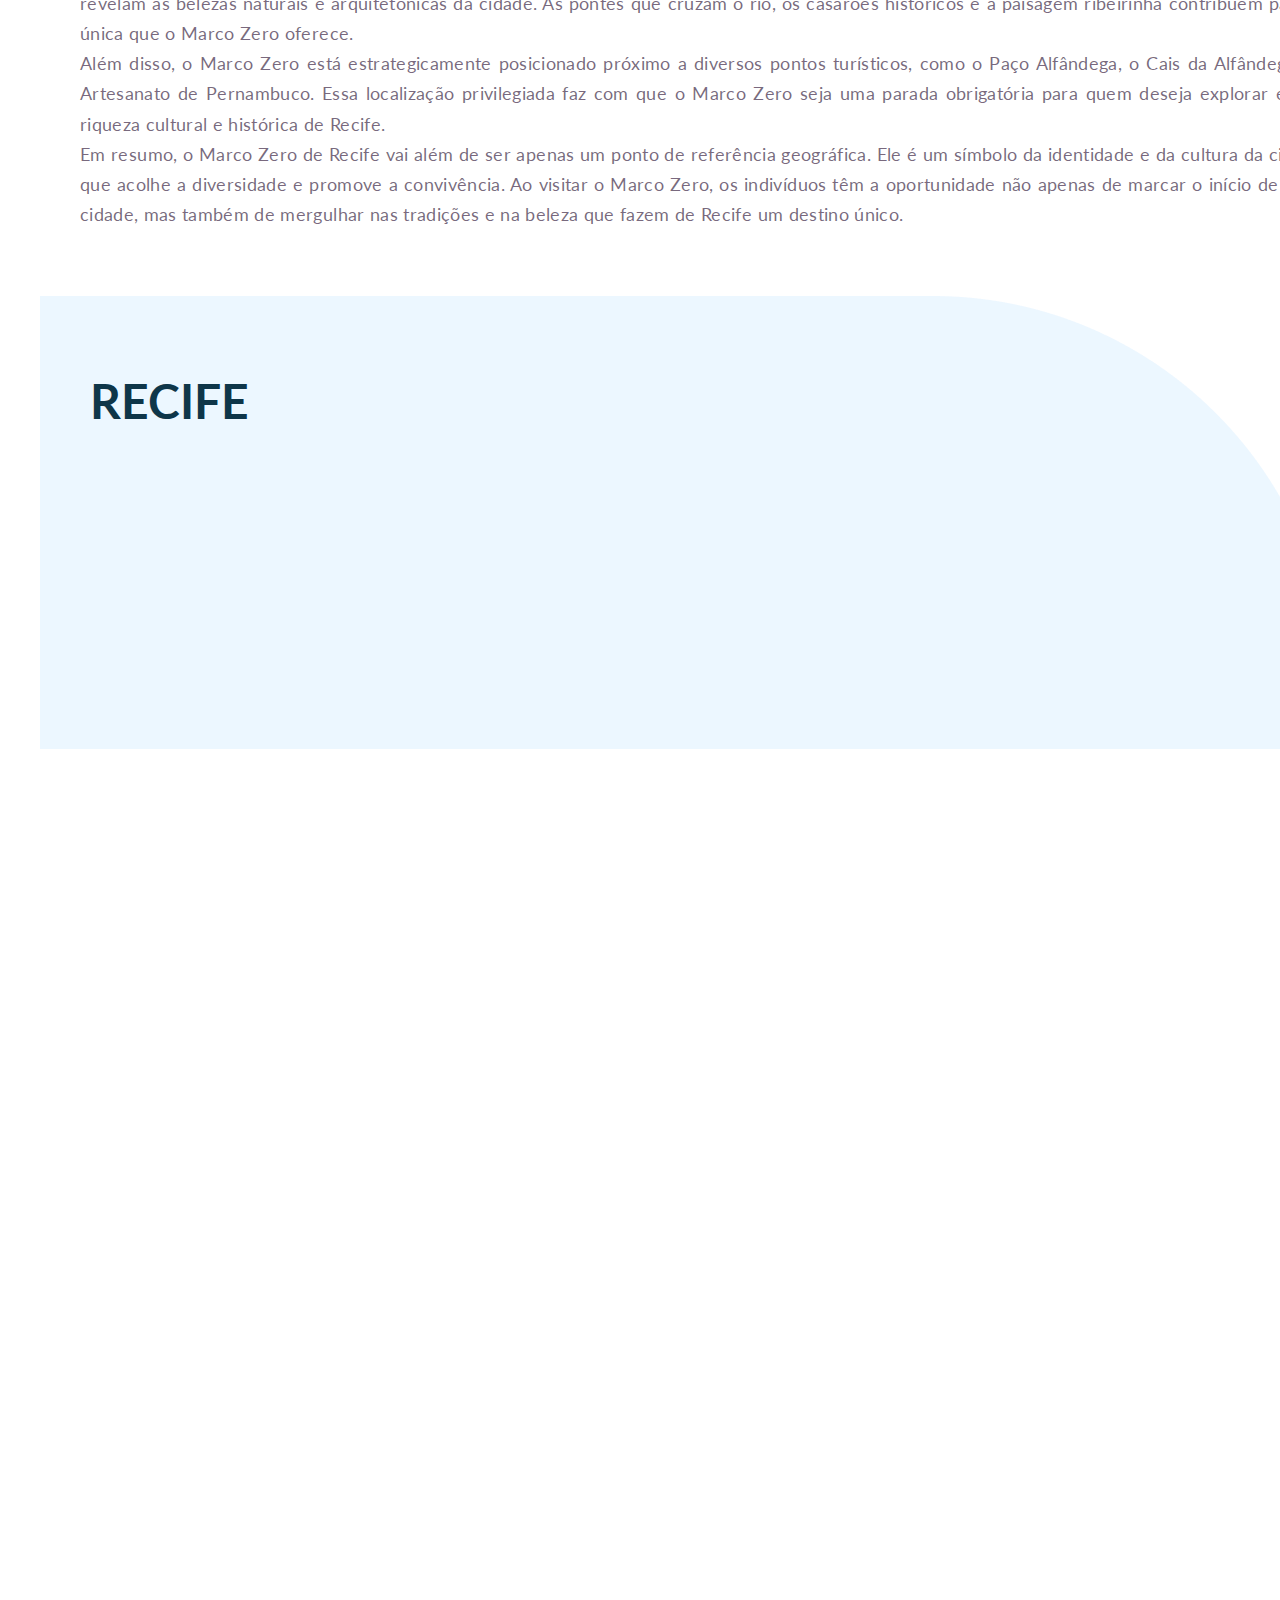
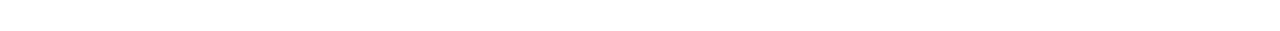
==== commit 31296048: "finalizado rodape" ====
--- a/html/recife/index.html
+++ b/html/recife/index.html
@@ -54,10 +54,53 @@
                 <div class="galeria"><img src="./imagens/foto04.png" alt="Foto Praça" width="509" height="339"></div>
             </div>
         </section>
+        <section class="s-artigo">
+
+            <p>O Marco Zero de Recife é um ponto emblemático que simboliza o início da contagem das distâncias
+                rodoviárias da capital pernambucana. Mais do que um simples marco geográfico, esse local desempenha um
+                papel significativo na identidade e na história da cidade.</p>
+
+            <p>Situado no bairro do Recife Antigo, às margens do Rio Capibaribe, o Marco Zero é marcado por uma
+                escultura que representa a Rosa dos Ventos, projetada pelo artista plástico Abelardo da Hora. A
+                escultura é rodeada por um amplo espaço aberto, proporcionando aos visitantes uma vista panorâmica do
+                rio e dos arredores.</p>
+            <p>Além de sua função prática como ponto de referência geográfica, o Marco Zero é um ponto de encontro e
+                celebração para os recifenses e turistas. O local é palco de diversos eventos culturais, festivais,
+                apresentações musicais e manifestações populares. A atmosfera vibrante e aconchegante do Recife Antigo
+                tornam o Marco Zero um lugar querido pelos habitantes locais e pelos visitantes.</p>
+
+            <p>A proximidade do Marco Zero com o Rio Capibaribe é um dos seus atrativos mais encantadores. A partir
+                desse ponto, é possível realizar passeios de barco que revelam as belezas naturais e arquitetônicas da
+                cidade. As pontes que cruzam o rio, os casarões históricos e a paisagem ribeirinha contribuem para a
+                experiência única que o Marco Zero oferece.</p>
+            <p>Além disso, o Marco Zero está estrategicamente posicionado próximo a diversos pontos turísticos, como o
+                Paço Alfândega, o Cais da Alfândega e o Centro de Artesanato de Pernambuco. Essa localização
+                privilegiada faz com que o Marco Zero seja uma parada obrigatória para quem deseja explorar e
+                compreender a riqueza cultural e histórica de Recife.</p>
+
+            <p>Em resumo, o Marco Zero de Recife vai além de ser apenas um ponto de referência geográfica. Ele é um
+                símbolo da identidade e da cultura da cidade, um espaço que acolhe a diversidade e promove a
+                convivência. Ao visitar o Marco Zero, os indivíduos têm a oportunidade não apenas de marcar o início de
+                suas jornadas na cidade, mas também de mergulhar nas tradições e na beleza que fazem de Recife um
+                destino único.</p>
+
+        </section>
+
+    </main>
+    <footer>
 
 
-    </main>
+            <h1>RECIFE</h1>
 
+      
+                <iframe
+                    src="https://www.google.com/maps/embed?pb=!1m18!1m12!1m3!1d3950.3891408003933!2d-34.87326222429696!3d-8.061729980554016!2m3!1f0!2f0!3f0!3m2!1i1024!2i768!4f13.1!3m3!1m2!1s0x7ab18a48f26183d%3A0x6a9ebfb27ba8f98d!2sPra%C3%A7a%20Rio%20Branco%20-%20Recife%2C%20PE%2C%2050030-230!5e0!3m2!1spt-BR!2sbr!4v1701643494043!5m2!1spt-BR!2sbr"
+                    width="400" height="300" style="border:0;" allowfullscreen="" loading="lazy"
+                    referrerpolicy="no-referrer-when-downgrade"></iframe>
+      
+
+
+    </footer>
 </body>
 
 </html>--- a/html/recife/css/style.css
+++ b/html/recife/css/style.css
@@ -147,12 +147,14 @@
     /* 51.024px */
     letter-spacing: -0.48px;
 }
-.s-fotos .titulo{
+
+.s-fotos .titulo {
     display: flex;
     flex-direction: column;
     flex-wrap: nowrap;
     align-items: center;
 }
+
 .s-fotos h2 {
     color: #331B3B;
     font-size: 4.8rem;
@@ -162,3 +164,40 @@
     letter-spacing: -0.48px;
 }
 
+.s-artigo {
+    margin-left: 4rem;
+    margin-top: 8.9rem;
+    width: 134.2rem;
+    height: 55rem;
+    flex-shrink: 0;
+    color: rgba(51, 27, 59, 0.66);
+    font-size: 1.8rem;
+    font-style: normal;
+    font-weight: 400;
+    line-height: 168.3%;
+    letter-spacing: 0.34px;
+    text-align: justify;
+}
+
+footer{
+    width: 100%;
+    display: flex;
+    flex-flow: column wrap;
+    background: url(../imagens/back01.png) no-repeat;
+    height: 45.3rem;
+    gap: initial;
+    align-content: space-around;
+    flex-direction: row;
+    justify-content: flex-start;
+}
+
+
+
+footer h1{
+    margin-left: 5rem;
+    margin-right: 35rem;
+    color: #0e3649;
+    font-size: 4.8rem;
+    font-style: normal;
+    font-weight: 700;
+}